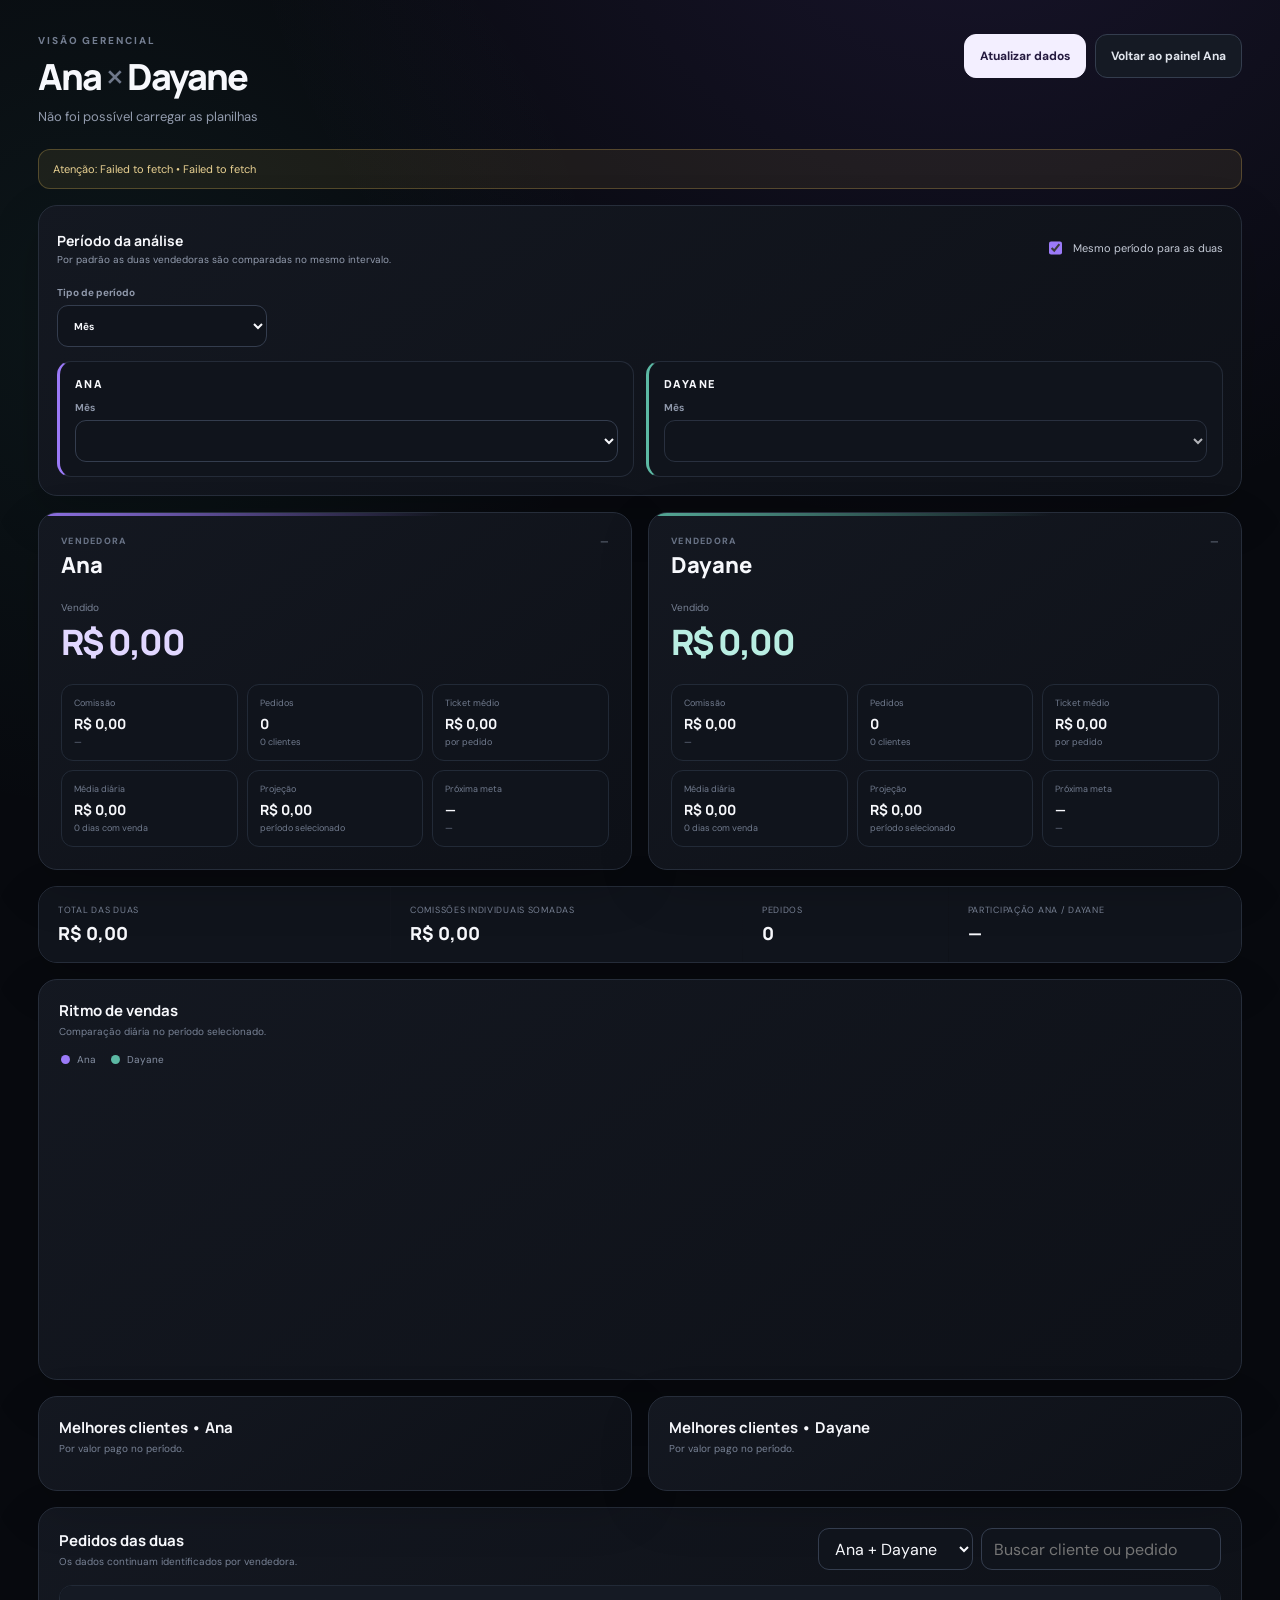
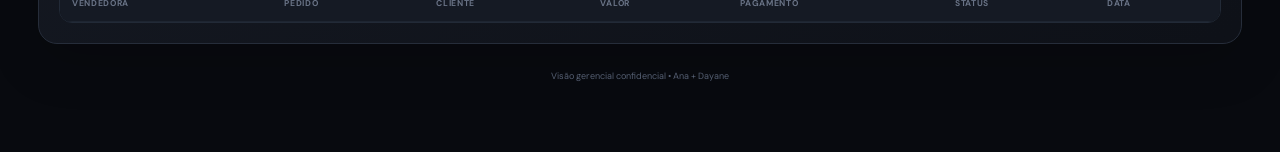
==== duploacesso2026/index.html @ 1d45e8e2 "feat: adiciona modo gerencial Ana e Dayane" ====
<!doctype html>
<html lang="pt-BR">
<head>
<meta charset="utf-8">
<meta name="viewport" content="width=device-width,initial-scale=1,viewport-fit=cover">
<meta name="color-scheme" content="dark">
<meta name="theme-color" content="#080a0f">
<meta name="robots" content="noindex,nofollow,noarchive,nosnippet">
<title>Visão Gerencial • Ana + Dayane</title>
<link rel="preconnect" href="https://fonts.googleapis.com">
<link rel="preconnect" href="https://fonts.gstatic.com" crossorigin>
<link href="https://fonts.googleapis.com/css2?family=DM+Sans:wght@400;500;600;700&family=Manrope:wght@500;600;700;800&display=swap" rel="stylesheet">
<link rel="stylesheet" href="./styles.css?v=20260928-1">
</head>
<body>
<main class="management-shell">
  <header class="topbar">
    <div>
      <div class="eyebrow">VISÃO GERENCIAL</div>
      <h1>Ana <span>×</span> Dayane</h1>
      <p id="syncText">Preparando comparação...</p>
    </div>
    <div class="top-actions">
      <button id="refreshBtn" type="button" class="btn primary">Atualizar dados</button>
      <a class="btn" href="/">Voltar ao painel Ana</a>
    </div>
  </header>

  <div id="banner" class="banner" role="status"></div>

  <section class="control-card">
    <div class="control-head">
      <div>
        <b>Período da análise</b>
        <small>Por padrão as duas vendedoras são comparadas no mesmo intervalo.</small>
      </div>
      <label class="sync-toggle"><input id="samePeriod" type="checkbox" checked><span>Mesmo período para as duas</span></label>
    </div>
    <div class="period-mode-row">
      <label>Tipo de período
        <select id="periodMode">
          <option value="month">Mês</option>
          <option value="custom">Personalizado</option>
        </select>
      </label>
    </div>
    <div class="period-grid">
      <div class="period-panel ana-accent">
        <div class="period-name">ANA</div>
        <label class="month-control">Mês<select id="anaMonth"></select></label>
        <div class="custom-controls">
          <label>De<input id="anaFrom" type="date"></label>
          <label>Até<input id="anaTo" type="date"></label>
        </div>
      </div>
      <div class="period-panel dayane-accent">
        <div class="period-name">DAYANE</div>
        <label class="month-control">Mês<select id="dayaneMonth"></select></label>
        <div class="custom-controls">
          <label>De<input id="dayaneFrom" type="date"></label>
          <label>Até<input id="dayaneTo" type="date"></label>
        </div>
      </div>
    </div>
  </section>

  <section class="seller-grid">
    <article class="seller-card ana-accent">
      <div class="seller-head"><div><small>VENDEDORA</small><h2>Ana</h2></div><span id="anaPeriodLabel">—</span></div>
      <div class="hero-number"><span>Vendido</span><strong id="anaSales">R$ 0,00</strong></div>
      <div class="metric-grid">
        <div><span>Comissão</span><b id="anaCommission">R$ 0,00</b><small id="anaRate">—</small></div>
        <div><span>Pedidos</span><b id="anaOrders">0</b><small id="anaClients">0 clientes</small></div>
        <div><span>Ticket médio</span><b id="anaTicket">R$ 0,00</b><small>por pedido</small></div>
        <div><span>Média diária</span><b id="anaDaily">R$ 0,00</b><small id="anaActiveDays">0 dias com venda</small></div>
        <div><span>Projeção</span><b id="anaProjection">R$ 0,00</b><small id="anaProjectionHint">período selecionado</small></div>
        <div><span>Próxima meta</span><b id="anaGap">—</b><small id="anaGoalLabel">—</small></div>
      </div>
    </article>

    <article class="seller-card dayane-accent">
      <div class="seller-head"><div><small>VENDEDORA</small><h2>Dayane</h2></div><span id="dayanePeriodLabel">—</span></div>
      <div class="hero-number"><span>Vendido</span><strong id="dayaneSales">R$ 0,00</strong></div>
      <div class="metric-grid">
        <div><span>Comissão</span><b id="dayaneCommission">R$ 0,00</b><small id="dayaneRate">—</small></div>
        <div><span>Pedidos</span><b id="dayaneOrders">0</b><small id="dayaneClients">0 clientes</small></div>
        <div><span>Ticket médio</span><b id="dayaneTicket">R$ 0,00</b><small>por pedido</small></div>
        <div><span>Média diária</span><b id="dayaneDaily">R$ 0,00</b><small id="dayaneActiveDays">0 dias com venda</small></div>
        <div><span>Projeção</span><b id="dayaneProjection">R$ 0,00</b><small id="dayaneProjectionHint">período selecionado</small></div>
        <div><span>Próxima meta</span><b id="dayaneGap">—</b><small id="dayaneGoalLabel">—</small></div>
      </div>
    </article>
  </section>

  <section class="combined-card">
    <div><span>Total das duas</span><strong id="combinedSales">R$ 0,00</strong></div>
    <div><span>Comissões individuais somadas</span><strong id="combinedCommission">R$ 0,00</strong></div>
    <div><span>Pedidos</span><strong id="combinedOrders">0</strong></div>
    <div><span>Participação Ana / Dayane</span><strong id="combinedShare">—</strong></div>
  </section>

  <section class="card chart-card">
    <div class="section-head"><div><h2>Ritmo de vendas</h2><p id="chartCaption">Comparação diária no período selecionado.</p></div></div>
    <div class="legend"><span class="ana-dot"></span>Ana <span class="dayane-dot"></span>Dayane</div>
    <div class="chart-wrap"><canvas id="salesChart" width="1200" height="340"></canvas></div>
  </section>

  <section class="rank-grid">
    <article class="card"><div class="section-head"><div><h2>Melhores clientes • Ana</h2><p>Por valor pago no período.</p></div></div><div id="anaTopClients" class="rank-list"></div></article>
    <article class="card"><div class="section-head"><div><h2>Melhores clientes • Dayane</h2><p>Por valor pago no período.</p></div></div><div id="dayaneTopClients" class="rank-list"></div></article>
  </section>

  <section class="card orders-card">
    <div class="section-head orders-head">
      <div><h2>Pedidos das duas</h2><p>Os dados continuam identificados por vendedora.</p></div>
      <div class="filters">
        <select id="sellerFilter"><option value="all">Ana + Dayane</option><option value="ana">Ana</option><option value="dayane">Dayane</option></select>
        <input id="orderSearch" placeholder="Buscar cliente ou pedido">
      </div>
    </div>
    <div class="table-wrap"><table><thead><tr><th>Vendedora</th><th>Pedido</th><th>Cliente</th><th>Valor</th><th>Pagamento</th><th>Status</th><th>Data</th></tr></thead><tbody id="ordersBody"></tbody></table></div>
  </section>

  <footer>Visão gerencial confidencial • Ana + Dayane</footer>
</main>
<script src="./app.js?v=20260928-1"></script>
</body>
</html>
---- duploacesso2026/styles.css ----
:root{--bg:#080a0f;--panel:#11151d;--panel2:#151a24;--line:#262d3a;--line2:#343d4e;--text:#f7f8fc;--muted:#929bad;--soft:#c4cad6;--ana:#9b7af8;--anaSoft:rgba(155,122,248,.12);--dayane:#5cb9a4;--dayaneSoft:rgba(92,185,164,.11);--green:#2ecf8c;--red:#ef7774;--yellow:#f2c55f}
*{box-sizing:border-box}html{background:var(--bg)}body{margin:0;color:var(--text);font-family:"DM Sans",system-ui,sans-serif;background:radial-gradient(circle at 76% -12%,rgba(139,92,246,.13),transparent 34%),radial-gradient(circle at 8% 18%,rgba(70,185,164,.07),transparent 27%),var(--bg);min-height:100vh}button,input,select{font:inherit}a{text-decoration:none;color:inherit}.management-shell{width:min(1500px,100%);margin:0 auto;padding:34px 38px 60px}.topbar{display:flex;justify-content:space-between;align-items:flex-start;gap:20px;margin-bottom:24px}.eyebrow{font-size:10px;letter-spacing:.19em;color:#737d90;font-weight:800}.topbar h1{font:800 36px "Manrope";letter-spacing:-.055em;margin:5px 0 0}.topbar h1 span{color:#6f788a;font-weight:500}.topbar p{margin:7px 0 0;color:var(--muted);font-size:13px}.top-actions{display:flex;gap:9px;flex-wrap:wrap}.btn{height:44px;border:1px solid var(--line2);background:#151a24;color:#e1e5ed;border-radius:12px;padding:0 15px;display:inline-flex;align-items:center;justify-content:center;font-weight:700;font-size:12px;cursor:pointer}.btn.primary{background:#f3efff;border-color:#f3efff;color:#241a3f}.banner{display:none;border:1px solid rgba(242,197,95,.26);background:rgba(242,197,95,.08);color:#e9d192;padding:12px 14px;border-radius:12px;font-size:11px;margin-bottom:16px}.banner.show{display:block}.control-card,.card,.seller-card,.combined-card{background:linear-gradient(145deg,rgba(20,24,33,.98),rgba(14,17,24,.98));border:1px solid var(--line);border-radius:19px;box-shadow:0 18px 50px rgba(0,0,0,.17)}.control-card{padding:18px;margin-bottom:16px}.control-head{display:flex;align-items:center;justify-content:space-between;gap:16px}.control-head b{display:block;font:700 14px "Manrope"}.control-head small{display:block;color:var(--muted);font-size:10px;margin-top:3px}.sync-toggle{display:flex;align-items:center;gap:8px;color:var(--soft);font-size:11px}.sync-toggle input{accent-color:var(--ana)}.period-mode-row{margin-top:14px}.period-mode-row label,.period-panel label{display:flex;flex-direction:column;gap:6px;color:#8f98aa;font-size:10px;font-weight:700}select,input{height:42px;border:1px solid var(--line2);background:#10141c;color:var(--text);border-radius:11px;padding:0 12px;outline:none}select:focus,input:focus{border-color:#7560c5;box-shadow:0 0 0 3px rgba(139,92,246,.09)}.period-mode-row select{width:210px}.period-grid{display:grid;grid-template-columns:1fr 1fr;gap:12px;margin-top:14px}.period-panel{padding:14px 15px;border:1px solid #242b38;background:#10141c;border-radius:14px}.period-panel.ana-accent{border-left:3px solid var(--ana)}.period-panel.dayane-accent{border-left:3px solid var(--dayane)}.period-name{font:800 11px "Manrope";letter-spacing:.13em;margin-bottom:10px}.custom-controls{display:none;grid-template-columns:1fr 1fr;gap:8px}.custom-mode .month-control{display:none}.custom-mode .custom-controls{display:grid}.seller-grid{display:grid;grid-template-columns:1fr 1fr;gap:16px}.seller-card{padding:22px;overflow:hidden;position:relative}.seller-card:after{content:"";position:absolute;inset:0 auto auto 0;width:100%;height:3px;opacity:.9}.seller-card.ana-accent:after{background:linear-gradient(90deg,var(--ana),transparent 68%)}.seller-card.dayane-accent:after{background:linear-gradient(90deg,var(--dayane),transparent 68%)}.seller-head{display:flex;align-items:flex-start;justify-content:space-between;gap:14px}.seller-head small{display:block;color:#697386;font-size:9px;font-weight:800;letter-spacing:.14em}.seller-head h2{margin:3px 0 0;font:800 22px "Manrope"}.seller-head>span{color:#7d879a;font-size:10px;text-align:right}.hero-number{margin:21px 0 18px}.hero-number span{display:block;color:#788295;font-size:10px}.hero-number strong{display:block;font:800 35px "Manrope";letter-spacing:-.05em;margin-top:4px}.ana-accent .hero-number strong{color:#e1d7ff}.dayane-accent .hero-number strong{color:#b9eee2}.metric-grid{display:grid;grid-template-columns:repeat(3,1fr);gap:9px}.metric-grid>div{padding:12px;border:1px solid #222a37;background:#10141c;border-radius:12px;min-width:0}.metric-grid span,.metric-grid small{display:block;color:#717b8e;font-size:9px}.metric-grid b{display:block;font:750 14px "Manrope";margin:5px 0 3px;white-space:nowrap;overflow:hidden;text-overflow:ellipsis}.combined-card{display:grid;grid-template-columns:1.2fr 1.2fr .7fr 1fr;gap:1px;margin-top:16px;overflow:hidden}.combined-card>div{padding:17px 19px;background:#10141c}.combined-card span{display:block;color:#798396;font-size:9px;text-transform:uppercase;letter-spacing:.08em}.combined-card strong{display:block;font:800 18px "Manrope";margin-top:5px}.card{padding:20px;margin-top:16px}.section-head{display:flex;align-items:flex-start;justify-content:space-between;gap:16px;margin-bottom:15px}.section-head h2{margin:0;font:700 15px "Manrope"}.section-head p{margin:4px 0 0;color:#788295;font-size:10px}.legend{display:flex;align-items:center;gap:7px;color:#858fa2;font-size:10px;margin-bottom:8px}.legend span{width:9px;height:9px;border-radius:99px}.ana-dot{background:var(--ana);margin-left:2px}.dayane-dot{background:var(--dayane);margin-left:8px}.chart-wrap{width:100%;overflow:hidden}.chart-wrap canvas{display:block;width:100%;height:285px}.rank-grid{display:grid;grid-template-columns:1fr 1fr;gap:16px}.rank-list{display:flex;flex-direction:column;gap:7px}.rank-row{display:grid;grid-template-columns:28px minmax(0,1fr) auto;gap:9px;align-items:center;padding:10px 11px;border:1px solid #222a37;background:#10141c;border-radius:11px}.rank-num{width:27px;height:27px;border-radius:8px;background:#1b2130;color:#8d97aa;display:grid;place-items:center;font:800 9px "Manrope"}.rank-name{font-size:11px;font-weight:700;overflow:hidden;text-overflow:ellipsis;white-space:nowrap}.rank-value{font:700 11px "Manrope"}.empty{padding:30px 10px;text-align:center;color:#687285;font-size:10px}.orders-head{align-items:center}.filters{display:flex;gap:8px;flex-wrap:wrap}.filters select{min-width:155px}.filters input{min-width:240px}.table-wrap{overflow:auto;border:1px solid #222a37;border-radius:13px}table{border-collapse:collapse;width:100%;min-width:880px;background:#0f131a}th,td{text-align:left;padding:12px 12px;border-bottom:1px solid #1e2531;font-size:10.5px}th{position:sticky;top:0;background:#151a24;color:#697386;font-size:8.5px;text-transform:uppercase;letter-spacing:.08em}.seller-badge{display:inline-flex;padding:4px 7px;border-radius:99px;border:1px solid;font-size:9px;font-weight:800}.seller-badge.ana{color:#c5b4ff;border-color:rgba(155,122,248,.28);background:rgba(155,122,248,.08)}.seller-badge.dayane{color:#9fe0d1;border-color:rgba(92,185,164,.28);background:rgba(92,185,164,.08)}.paid{color:#7de0b2}.status{color:#b8c0ce}footer{text-align:center;color:#555f72;font-size:9px;margin-top:26px;padding-bottom:10px}@media(max-width:1050px){.management-shell{padding:28px 24px 50px}.metric-grid{grid-template-columns:repeat(2,1fr)}.combined-card{grid-template-columns:1fr 1fr}}@media(max-width:760px){.management-shell{padding:20px 14px 42px}.topbar{flex-direction:column}.topbar h1{font-size:30px}.top-actions{width:100%}.top-actions .btn{flex:1}.control-head{align-items:flex-start;flex-direction:column}.period-grid,.seller-grid,.rank-grid{grid-template-columns:1fr}.metric-grid{grid-template-columns:1fr 1fr}.combined-card{grid-template-columns:1fr 1fr}.combined-card>div{padding:14px}.orders-head{align-items:flex-start;flex-direction:column}.filters{width:100%}.filters select,.filters input{width:100%;min-width:0}.chart-wrap canvas{height:230px}}@media(max-width:420px){.metric-grid{grid-template-columns:1fr}.combined-card{grid-template-columns:1fr}.custom-controls{grid-template-columns:1fr}.period-mode-row select{width:100%}}
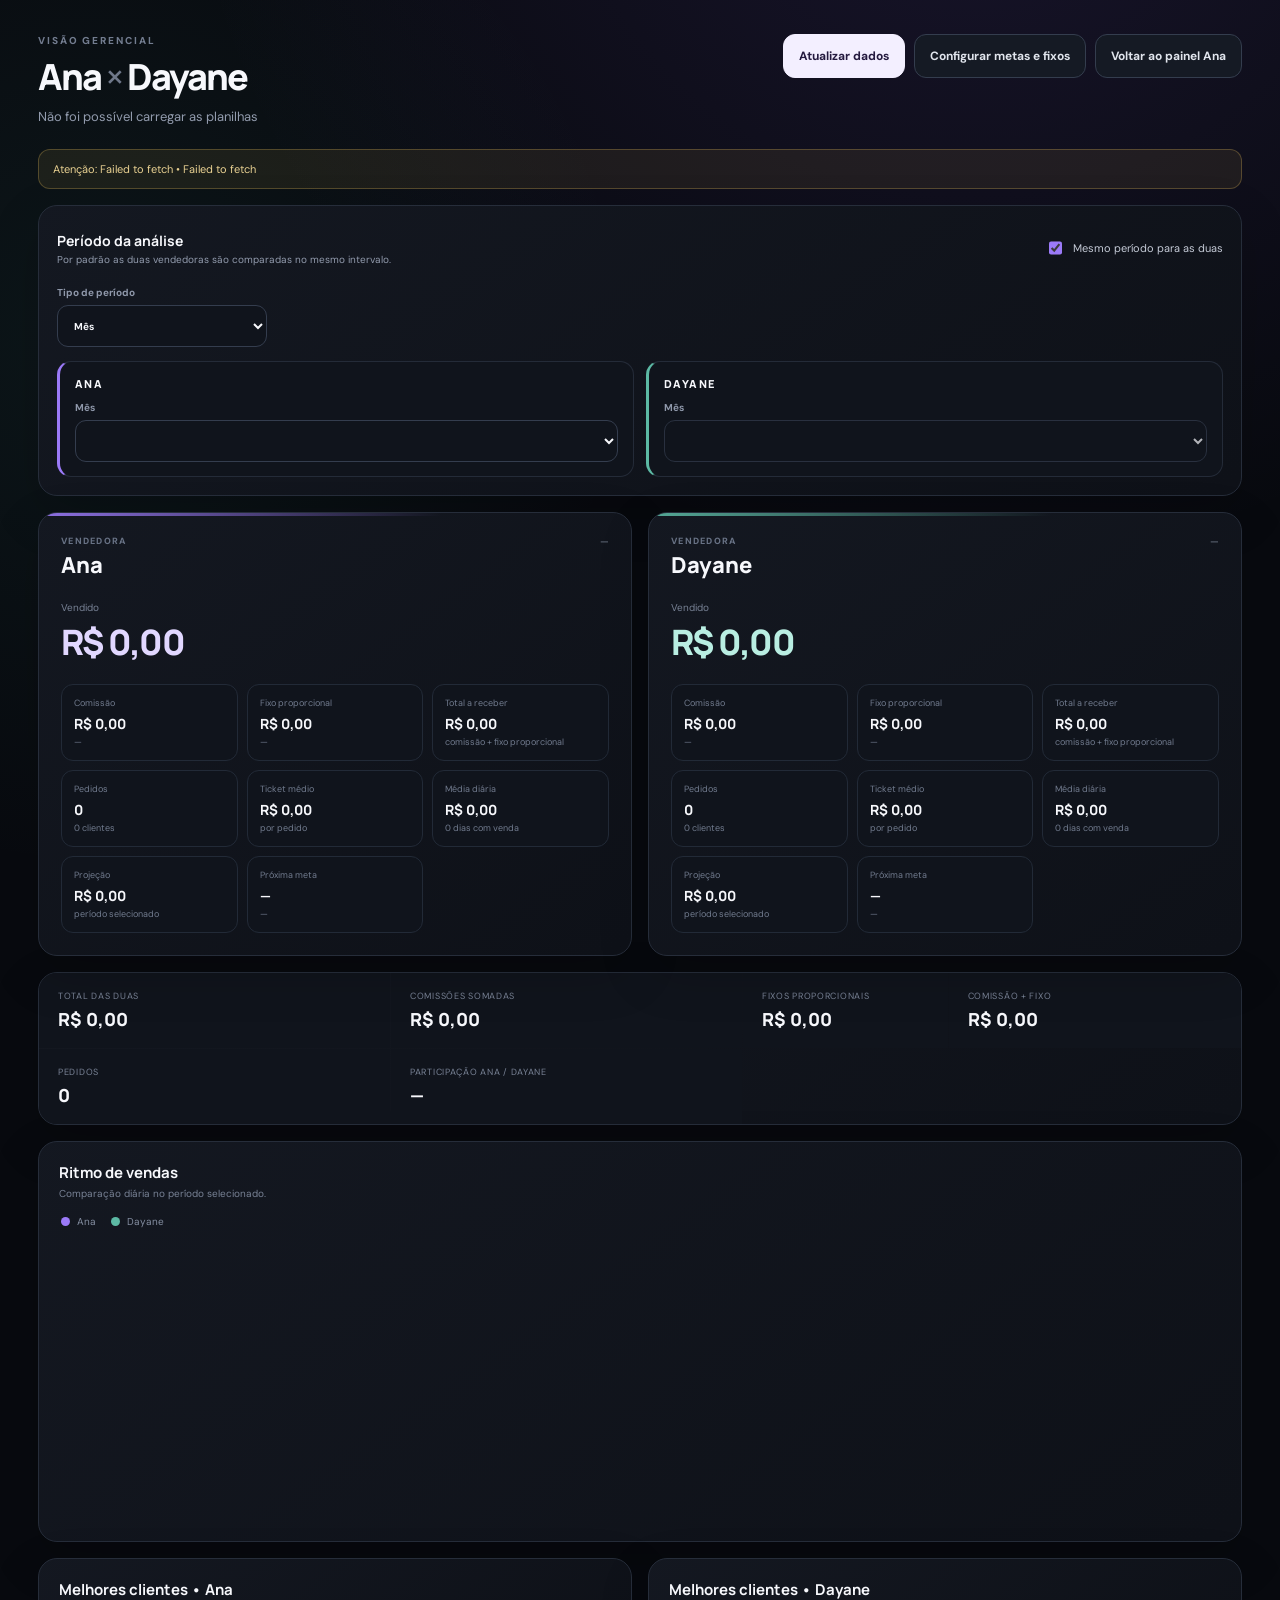
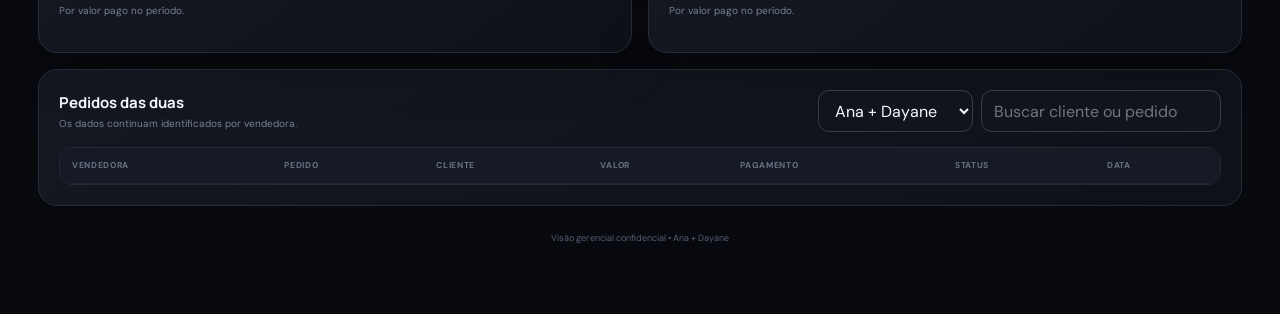
==== commit 045be9df: "feat: exibe fixo e total no gerencial" ====
--- a/duploacesso2026/index.html
+++ b/duploacesso2026/index.html
@@ -10,7 +10,7 @@
 <link rel="preconnect" href="https://fonts.googleapis.com">
 <link rel="preconnect" href="https://fonts.gstatic.com" crossorigin>
 <link href="https://fonts.googleapis.com/css2?family=DM+Sans:wght@400;500;600;700&family=Manrope:wght@500;600;700;800&display=swap" rel="stylesheet">
-<link rel="stylesheet" href="./styles.css?v=20260928-1">
+<link rel="stylesheet" href="./styles.css?v=20260930-1">
 </head>
 <body>
 <main class="management-shell">
@@ -22,6 +22,7 @@
     </div>
     <div class="top-actions">
       <button id="refreshBtn" type="button" class="btn primary">Atualizar dados</button>
+      <a class="btn" href="/duploacesso2026configuracoes">Configurar metas e fixos</a>
       <a class="btn" href="/">Voltar ao painel Ana</a>
     </div>
   </header>
@@ -70,6 +71,8 @@
       <div class="hero-number"><span>Vendido</span><strong id="anaSales">R$ 0,00</strong></div>
       <div class="metric-grid">
         <div><span>Comissão</span><b id="anaCommission">R$ 0,00</b><small id="anaRate">—</small></div>
+        <div><span>Fixo proporcional</span><b id="anaFixed">R$ 0,00</b><small id="anaFixedHint">—</small></div>
+        <div><span>Total a receber</span><b id="anaEarnings">R$ 0,00</b><small id="anaEarningsHint">comissão + fixo proporcional</small></div>
         <div><span>Pedidos</span><b id="anaOrders">0</b><small id="anaClients">0 clientes</small></div>
         <div><span>Ticket médio</span><b id="anaTicket">R$ 0,00</b><small>por pedido</small></div>
         <div><span>Média diária</span><b id="anaDaily">R$ 0,00</b><small id="anaActiveDays">0 dias com venda</small></div>
@@ -83,6 +86,8 @@
       <div class="hero-number"><span>Vendido</span><strong id="dayaneSales">R$ 0,00</strong></div>
       <div class="metric-grid">
         <div><span>Comissão</span><b id="dayaneCommission">R$ 0,00</b><small id="dayaneRate">—</small></div>
+        <div><span>Fixo proporcional</span><b id="dayaneFixed">R$ 0,00</b><small id="dayaneFixedHint">—</small></div>
+        <div><span>Total a receber</span><b id="dayaneEarnings">R$ 0,00</b><small id="dayaneEarningsHint">comissão + fixo proporcional</small></div>
         <div><span>Pedidos</span><b id="dayaneOrders">0</b><small id="dayaneClients">0 clientes</small></div>
         <div><span>Ticket médio</span><b id="dayaneTicket">R$ 0,00</b><small>por pedido</small></div>
         <div><span>Média diária</span><b id="dayaneDaily">R$ 0,00</b><small id="dayaneActiveDays">0 dias com venda</small></div>
@@ -94,7 +99,9 @@
 
   <section class="combined-card">
     <div><span>Total das duas</span><strong id="combinedSales">R$ 0,00</strong></div>
-    <div><span>Comissões individuais somadas</span><strong id="combinedCommission">R$ 0,00</strong></div>
+    <div><span>Comissões somadas</span><strong id="combinedCommission">R$ 0,00</strong></div>
+    <div><span>Fixos proporcionais</span><strong id="combinedFixed">R$ 0,00</strong></div>
+    <div><span>Comissão + fixo</span><strong id="combinedEarnings">R$ 0,00</strong></div>
     <div><span>Pedidos</span><strong id="combinedOrders">0</strong></div>
     <div><span>Participação Ana / Dayane</span><strong id="combinedShare">—</strong></div>
   </section>
@@ -123,6 +130,6 @@
 
   <footer>Visão gerencial confidencial • Ana + Dayane</footer>
 </main>
-<script src="./app.js?v=20260928-1"></script>
+<script src="./app.js?v=20260930-1"></script>
 </body>
 </html>
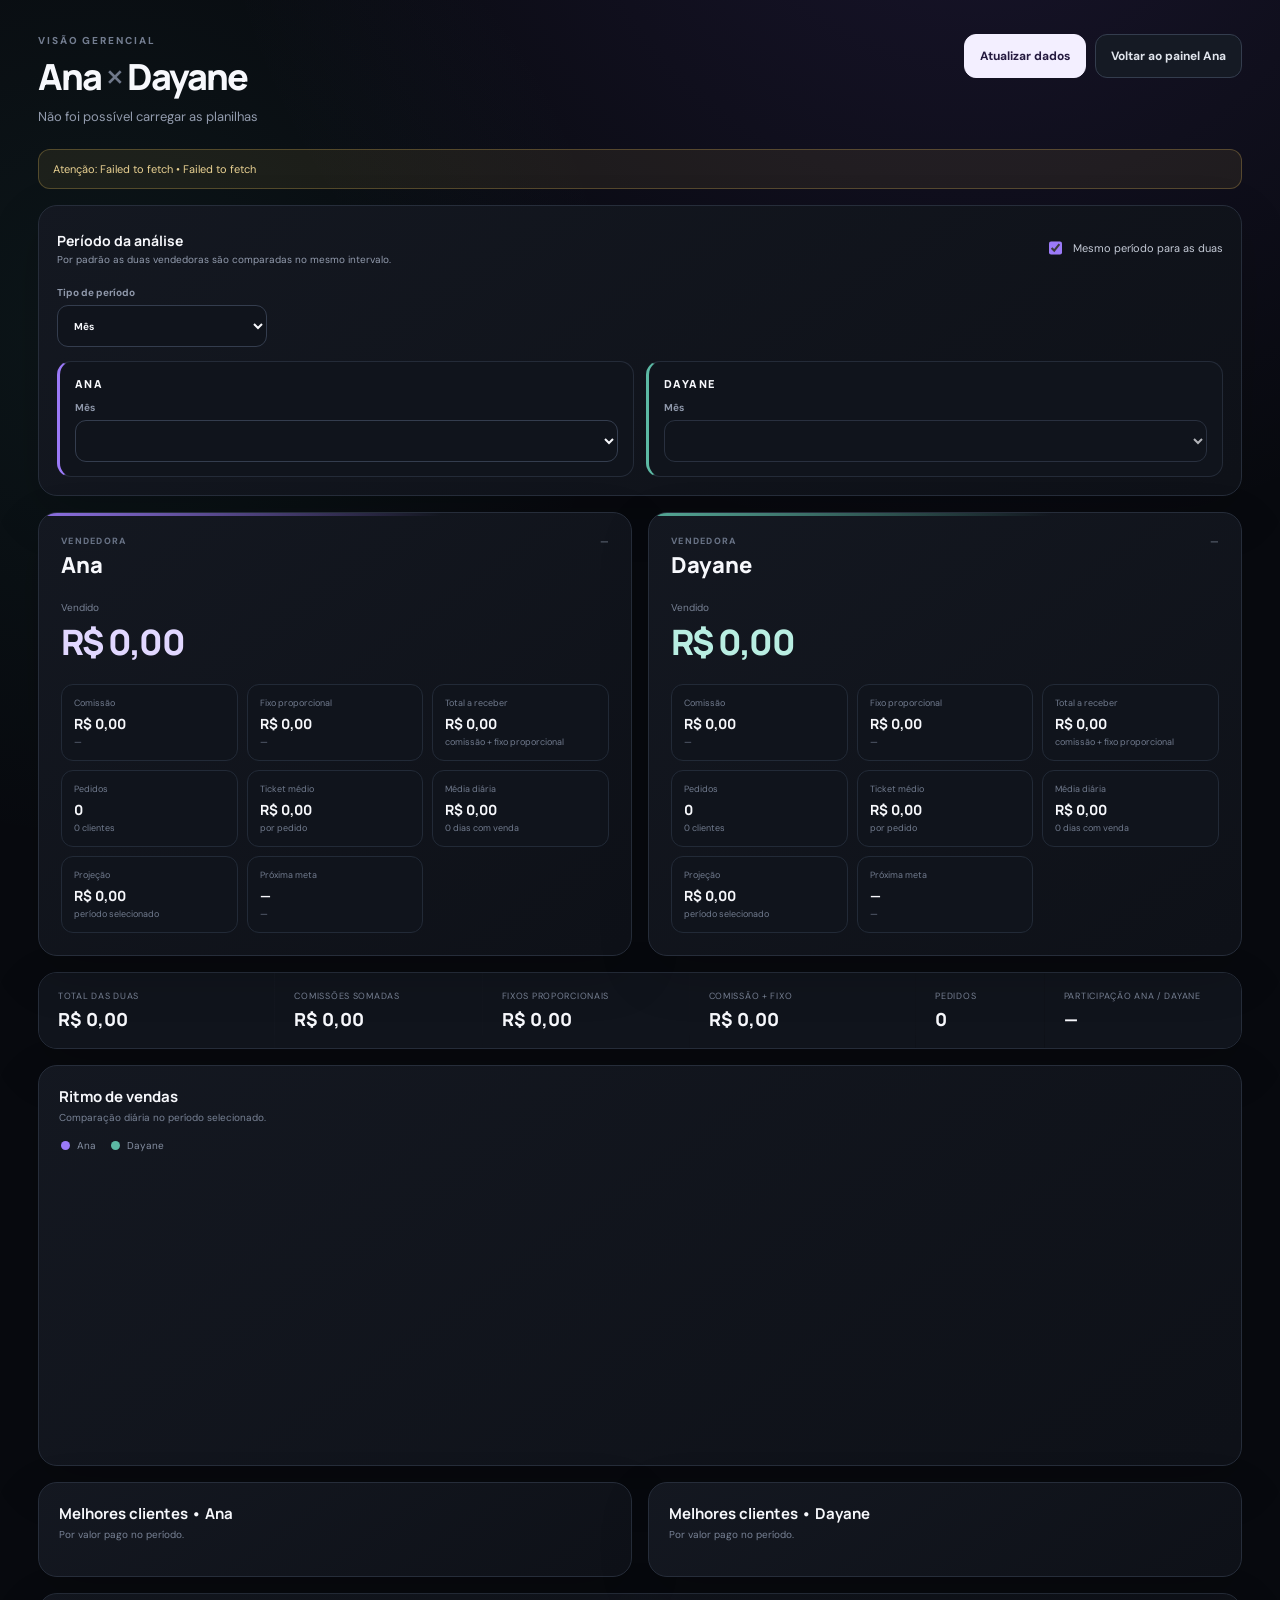
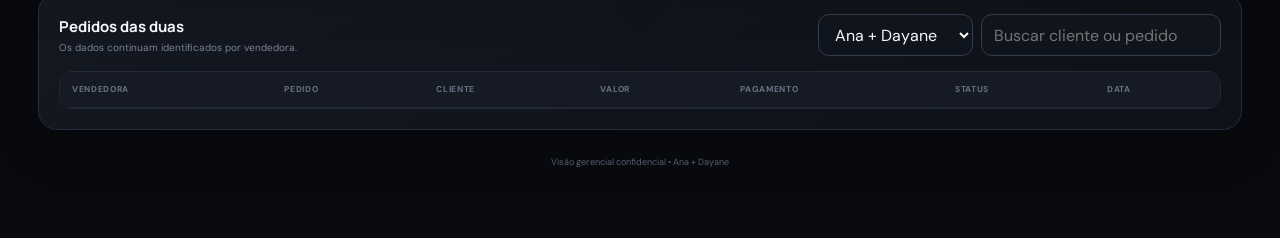
==== commit 0899f4b9: "chore: mantém configuração administrativa sem atalho" ====
--- a/duploacesso2026/index.html
+++ b/duploacesso2026/index.html
@@ -22,7 +22,6 @@
     </div>
     <div class="top-actions">
       <button id="refreshBtn" type="button" class="btn primary">Atualizar dados</button>
-      <a class="btn" href="/duploacesso2026configuracoes">Configurar metas e fixos</a>
       <a class="btn" href="/">Voltar ao painel Ana</a>
     </div>
   </header>
--- a/duploacesso2026/styles.css
+++ b/duploacesso2026/styles.css
@@ -1,2 +1,2 @@
 :root{--bg:#080a0f;--panel:#11151d;--panel2:#151a24;--line:#262d3a;--line2:#343d4e;--text:#f7f8fc;--muted:#929bad;--soft:#c4cad6;--ana:#9b7af8;--anaSoft:rgba(155,122,248,.12);--dayane:#5cb9a4;--dayaneSoft:rgba(92,185,164,.11);--green:#2ecf8c;--red:#ef7774;--yellow:#f2c55f}
-*{box-sizing:border-box}html{background:var(--bg)}body{margin:0;color:var(--text);font-family:"DM Sans",system-ui,sans-serif;background:radial-gradient(circle at 76% -12%,rgba(139,92,246,.13),transparent 34%),radial-gradient(circle at 8% 18%,rgba(70,185,164,.07),transparent 27%),var(--bg);min-height:100vh}button,input,select{font:inherit}a{text-decoration:none;color:inherit}.management-shell{width:min(1500px,100%);margin:0 auto;padding:34px 38px 60px}.topbar{display:flex;justify-content:space-between;align-items:flex-start;gap:20px;margin-bottom:24px}.eyebrow{font-size:10px;letter-spacing:.19em;color:#737d90;font-weight:800}.topbar h1{font:800 36px "Manrope";letter-spacing:-.055em;margin:5px 0 0}.topbar h1 span{color:#6f788a;font-weight:500}.topbar p{margin:7px 0 0;color:var(--muted);font-size:13px}.top-actions{display:flex;gap:9px;flex-wrap:wrap}.btn{height:44px;border:1px solid var(--line2);background:#151a24;color:#e1e5ed;border-radius:12px;padding:0 15px;display:inline-flex;align-items:center;justify-content:center;font-weight:700;font-size:12px;cursor:pointer}.btn.primary{background:#f3efff;border-color:#f3efff;color:#241a3f}.banner{display:none;border:1px solid rgba(242,197,95,.26);background:rgba(242,197,95,.08);color:#e9d192;padding:12px 14px;border-radius:12px;font-size:11px;margin-bottom:16px}.banner.show{display:block}.control-card,.card,.seller-card,.combined-card{background:linear-gradient(145deg,rgba(20,24,33,.98),rgba(14,17,24,.98));border:1px solid var(--line);border-radius:19px;box-shadow:0 18px 50px rgba(0,0,0,.17)}.control-card{padding:18px;margin-bottom:16px}.control-head{display:flex;align-items:center;justify-content:space-between;gap:16px}.control-head b{display:block;font:700 14px "Manrope"}.control-head small{display:block;color:var(--muted);font-size:10px;margin-top:3px}.sync-toggle{display:flex;align-items:center;gap:8px;color:var(--soft);font-size:11px}.sync-toggle input{accent-color:var(--ana)}.period-mode-row{margin-top:14px}.period-mode-row label,.period-panel label{display:flex;flex-direction:column;gap:6px;color:#8f98aa;font-size:10px;font-weight:700}select,input{height:42px;border:1px solid var(--line2);background:#10141c;color:var(--text);border-radius:11px;padding:0 12px;outline:none}select:focus,input:focus{border-color:#7560c5;box-shadow:0 0 0 3px rgba(139,92,246,.09)}.period-mode-row select{width:210px}.period-grid{display:grid;grid-template-columns:1fr 1fr;gap:12px;margin-top:14px}.period-panel{padding:14px 15px;border:1px solid #242b38;background:#10141c;border-radius:14px}.period-panel.ana-accent{border-left:3px solid var(--ana)}.period-panel.dayane-accent{border-left:3px solid var(--dayane)}.period-name{font:800 11px "Manrope";letter-spacing:.13em;margin-bottom:10px}.custom-controls{display:none;grid-template-columns:1fr 1fr;gap:8px}.custom-mode .month-control{display:none}.custom-mode .custom-controls{display:grid}.seller-grid{display:grid;grid-template-columns:1fr 1fr;gap:16px}.seller-card{padding:22px;overflow:hidden;position:relative}.seller-card:after{content:"";position:absolute;inset:0 auto auto 0;width:100%;height:3px;opacity:.9}.seller-card.ana-accent:after{background:linear-gradient(90deg,var(--ana),transparent 68%)}.seller-card.dayane-accent:after{background:linear-gradient(90deg,var(--dayane),transparent 68%)}.seller-head{display:flex;align-items:flex-start;justify-content:space-between;gap:14px}.seller-head small{display:block;color:#697386;font-size:9px;font-weight:800;letter-spacing:.14em}.seller-head h2{margin:3px 0 0;font:800 22px "Manrope"}.seller-head>span{color:#7d879a;font-size:10px;text-align:right}.hero-number{margin:21px 0 18px}.hero-number span{display:block;color:#788295;font-size:10px}.hero-number strong{display:block;font:800 35px "Manrope";letter-spacing:-.05em;margin-top:4px}.ana-accent .hero-number strong{color:#e1d7ff}.dayane-accent .hero-number strong{color:#b9eee2}.metric-grid{display:grid;grid-template-columns:repeat(3,1fr);gap:9px}.metric-grid>div{padding:12px;border:1px solid #222a37;background:#10141c;border-radius:12px;min-width:0}.metric-grid span,.metric-grid small{display:block;color:#717b8e;font-size:9px}.metric-grid b{display:block;font:750 14px "Manrope";margin:5px 0 3px;white-space:nowrap;overflow:hidden;text-overflow:ellipsis}.combined-card{display:grid;grid-template-columns:1.2fr 1.2fr .7fr 1fr;gap:1px;margin-top:16px;overflow:hidden}.combined-card>div{padding:17px 19px;background:#10141c}.combined-card span{display:block;color:#798396;font-size:9px;text-transform:uppercase;letter-spacing:.08em}.combined-card strong{display:block;font:800 18px "Manrope";margin-top:5px}.card{padding:20px;margin-top:16px}.section-head{display:flex;align-items:flex-start;justify-content:space-between;gap:16px;margin-bottom:15px}.section-head h2{margin:0;font:700 15px "Manrope"}.section-head p{margin:4px 0 0;color:#788295;font-size:10px}.legend{display:flex;align-items:center;gap:7px;color:#858fa2;font-size:10px;margin-bottom:8px}.legend span{width:9px;height:9px;border-radius:99px}.ana-dot{background:var(--ana);margin-left:2px}.dayane-dot{background:var(--dayane);margin-left:8px}.chart-wrap{width:100%;overflow:hidden}.chart-wrap canvas{display:block;width:100%;height:285px}.rank-grid{display:grid;grid-template-columns:1fr 1fr;gap:16px}.rank-list{display:flex;flex-direction:column;gap:7px}.rank-row{display:grid;grid-template-columns:28px minmax(0,1fr) auto;gap:9px;align-items:center;padding:10px 11px;border:1px solid #222a37;background:#10141c;border-radius:11px}.rank-num{width:27px;height:27px;border-radius:8px;background:#1b2130;color:#8d97aa;display:grid;place-items:center;font:800 9px "Manrope"}.rank-name{font-size:11px;font-weight:700;overflow:hidden;text-overflow:ellipsis;white-space:nowrap}.rank-value{font:700 11px "Manrope"}.empty{padding:30px 10px;text-align:center;color:#687285;font-size:10px}.orders-head{align-items:center}.filters{display:flex;gap:8px;flex-wrap:wrap}.filters select{min-width:155px}.filters input{min-width:240px}.table-wrap{overflow:auto;border:1px solid #222a37;border-radius:13px}table{border-collapse:collapse;width:100%;min-width:880px;background:#0f131a}th,td{text-align:left;padding:12px 12px;border-bottom:1px solid #1e2531;font-size:10.5px}th{position:sticky;top:0;background:#151a24;color:#697386;font-size:8.5px;text-transform:uppercase;letter-spacing:.08em}.seller-badge{display:inline-flex;padding:4px 7px;border-radius:99px;border:1px solid;font-size:9px;font-weight:800}.seller-badge.ana{color:#c5b4ff;border-color:rgba(155,122,248,.28);background:rgba(155,122,248,.08)}.seller-badge.dayane{color:#9fe0d1;border-color:rgba(92,185,164,.28);background:rgba(92,185,164,.08)}.paid{color:#7de0b2}.status{color:#b8c0ce}footer{text-align:center;color:#555f72;font-size:9px;margin-top:26px;padding-bottom:10px}@media(max-width:1050px){.management-shell{padding:28px 24px 50px}.metric-grid{grid-template-columns:repeat(2,1fr)}.combined-card{grid-template-columns:1fr 1fr}}@media(max-width:760px){.management-shell{padding:20px 14px 42px}.topbar{flex-direction:column}.topbar h1{font-size:30px}.top-actions{width:100%}.top-actions .btn{flex:1}.control-head{align-items:flex-start;flex-direction:column}.period-grid,.seller-grid,.rank-grid{grid-template-columns:1fr}.metric-grid{grid-template-columns:1fr 1fr}.combined-card{grid-template-columns:1fr 1fr}.combined-card>div{padding:14px}.orders-head{align-items:flex-start;flex-direction:column}.filters{width:100%}.filters select,.filters input{width:100%;min-width:0}.chart-wrap canvas{height:230px}}@media(max-width:420px){.metric-grid{grid-template-columns:1fr}.combined-card{grid-template-columns:1fr}.custom-controls{grid-template-columns:1fr}.period-mode-row select{width:100%}}
+*{box-sizing:border-box}html{background:var(--bg)}body{margin:0;color:var(--text);font-family:"DM Sans",system-ui,sans-serif;background:radial-gradient(circle at 76% -12%,rgba(139,92,246,.13),transparent 34%),radial-gradient(circle at 8% 18%,rgba(70,185,164,.07),transparent 27%),var(--bg);min-height:100vh}button,input,select{font:inherit}a{text-decoration:none;color:inherit}.management-shell{width:min(1500px,100%);margin:0 auto;padding:34px 38px 60px}.topbar{display:flex;justify-content:space-between;align-items:flex-start;gap:20px;margin-bottom:24px}.eyebrow{font-size:10px;letter-spacing:.19em;color:#737d90;font-weight:800}.topbar h1{font:800 36px "Manrope";letter-spacing:-.055em;margin:5px 0 0}.topbar h1 span{color:#6f788a;font-weight:500}.topbar p{margin:7px 0 0;color:var(--muted);font-size:13px}.top-actions{display:flex;gap:9px;flex-wrap:wrap}.btn{height:44px;border:1px solid var(--line2);background:#151a24;color:#e1e5ed;border-radius:12px;padding:0 15px;display:inline-flex;align-items:center;justify-content:center;font-weight:700;font-size:12px;cursor:pointer}.btn.primary{background:#f3efff;border-color:#f3efff;color:#241a3f}.banner{display:none;border:1px solid rgba(242,197,95,.26);background:rgba(242,197,95,.08);color:#e9d192;padding:12px 14px;border-radius:12px;font-size:11px;margin-bottom:16px}.banner.show{display:block}.control-card,.card,.seller-card,.combined-card{background:linear-gradient(145deg,rgba(20,24,33,.98),rgba(14,17,24,.98));border:1px solid var(--line);border-radius:19px;box-shadow:0 18px 50px rgba(0,0,0,.17)}.control-card{padding:18px;margin-bottom:16px}.control-head{display:flex;align-items:center;justify-content:space-between;gap:16px}.control-head b{display:block;font:700 14px "Manrope"}.control-head small{display:block;color:var(--muted);font-size:10px;margin-top:3px}.sync-toggle{display:flex;align-items:center;gap:8px;color:var(--soft);font-size:11px}.sync-toggle input{accent-color:var(--ana)}.period-mode-row{margin-top:14px}.period-mode-row label,.period-panel label{display:flex;flex-direction:column;gap:6px;color:#8f98aa;font-size:10px;font-weight:700}select,input{height:42px;border:1px solid var(--line2);background:#10141c;color:var(--text);border-radius:11px;padding:0 12px;outline:none}select:focus,input:focus{border-color:#7560c5;box-shadow:0 0 0 3px rgba(139,92,246,.09)}.period-mode-row select{width:210px}.period-grid{display:grid;grid-template-columns:1fr 1fr;gap:12px;margin-top:14px}.period-panel{padding:14px 15px;border:1px solid #242b38;background:#10141c;border-radius:14px}.period-panel.ana-accent{border-left:3px solid var(--ana)}.period-panel.dayane-accent{border-left:3px solid var(--dayane)}.period-name{font:800 11px "Manrope";letter-spacing:.13em;margin-bottom:10px}.custom-controls{display:none;grid-template-columns:1fr 1fr;gap:8px}.custom-mode .month-control{display:none}.custom-mode .custom-controls{display:grid}.seller-grid{display:grid;grid-template-columns:1fr 1fr;gap:16px}.seller-card{padding:22px;overflow:hidden;position:relative}.seller-card:after{content:"";position:absolute;inset:0 auto auto 0;width:100%;height:3px;opacity:.9}.seller-card.ana-accent:after{background:linear-gradient(90deg,var(--ana),transparent 68%)}.seller-card.dayane-accent:after{background:linear-gradient(90deg,var(--dayane),transparent 68%)}.seller-head{display:flex;align-items:flex-start;justify-content:space-between;gap:14px}.seller-head small{display:block;color:#697386;font-size:9px;font-weight:800;letter-spacing:.14em}.seller-head h2{margin:3px 0 0;font:800 22px "Manrope"}.seller-head>span{color:#7d879a;font-size:10px;text-align:right}.hero-number{margin:21px 0 18px}.hero-number span{display:block;color:#788295;font-size:10px}.hero-number strong{display:block;font:800 35px "Manrope";letter-spacing:-.05em;margin-top:4px}.ana-accent .hero-number strong{color:#e1d7ff}.dayane-accent .hero-number strong{color:#b9eee2}.metric-grid{display:grid;grid-template-columns:repeat(3,1fr);gap:9px}.metric-grid>div{padding:12px;border:1px solid #222a37;background:#10141c;border-radius:12px;min-width:0}.metric-grid span,.metric-grid small{display:block;color:#717b8e;font-size:9px}.metric-grid b{display:block;font:750 14px "Manrope";margin:5px 0 3px;white-space:nowrap;overflow:hidden;text-overflow:ellipsis}.combined-card{display:grid;grid-template-columns:1.2fr 1.05fr 1.05fr 1.15fr .65fr 1fr;gap:1px;margin-top:16px;overflow:hidden}.combined-card>div{padding:17px 19px;background:#10141c}.combined-card span{display:block;color:#798396;font-size:9px;text-transform:uppercase;letter-spacing:.08em}.combined-card strong{display:block;font:800 18px "Manrope";margin-top:5px}.card{padding:20px;margin-top:16px}.section-head{display:flex;align-items:flex-start;justify-content:space-between;gap:16px;margin-bottom:15px}.section-head h2{margin:0;font:700 15px "Manrope"}.section-head p{margin:4px 0 0;color:#788295;font-size:10px}.legend{display:flex;align-items:center;gap:7px;color:#858fa2;font-size:10px;margin-bottom:8px}.legend span{width:9px;height:9px;border-radius:99px}.ana-dot{background:var(--ana);margin-left:2px}.dayane-dot{background:var(--dayane);margin-left:8px}.chart-wrap{width:100%;overflow:hidden}.chart-wrap canvas{display:block;width:100%;height:285px}.rank-grid{display:grid;grid-template-columns:1fr 1fr;gap:16px}.rank-list{display:flex;flex-direction:column;gap:7px}.rank-row{display:grid;grid-template-columns:28px minmax(0,1fr) auto;gap:9px;align-items:center;padding:10px 11px;border:1px solid #222a37;background:#10141c;border-radius:11px}.rank-num{width:27px;height:27px;border-radius:8px;background:#1b2130;color:#8d97aa;display:grid;place-items:center;font:800 9px "Manrope"}.rank-name{font-size:11px;font-weight:700;overflow:hidden;text-overflow:ellipsis;white-space:nowrap}.rank-value{font:700 11px "Manrope"}.empty{padding:30px 10px;text-align:center;color:#687285;font-size:10px}.orders-head{align-items:center}.filters{display:flex;gap:8px;flex-wrap:wrap}.filters select{min-width:155px}.filters input{min-width:240px}.table-wrap{overflow:auto;border:1px solid #222a37;border-radius:13px}table{border-collapse:collapse;width:100%;min-width:880px;background:#0f131a}th,td{text-align:left;padding:12px 12px;border-bottom:1px solid #1e2531;font-size:10.5px}th{position:sticky;top:0;background:#151a24;color:#697386;font-size:8.5px;text-transform:uppercase;letter-spacing:.08em}.seller-badge{display:inline-flex;padding:4px 7px;border-radius:99px;border:1px solid;font-size:9px;font-weight:800}.seller-badge.ana{color:#c5b4ff;border-color:rgba(155,122,248,.28);background:rgba(155,122,248,.08)}.seller-badge.dayane{color:#9fe0d1;border-color:rgba(92,185,164,.28);background:rgba(92,185,164,.08)}.paid{color:#7de0b2}.status{color:#b8c0ce}footer{text-align:center;color:#555f72;font-size:9px;margin-top:26px;padding-bottom:10px}@media(max-width:1050px){.management-shell{padding:28px 24px 50px}.metric-grid{grid-template-columns:repeat(2,1fr)}.combined-card{grid-template-columns:1fr 1fr}}@media(max-width:760px){.management-shell{padding:20px 14px 42px}.topbar{flex-direction:column}.topbar h1{font-size:30px}.top-actions{width:100%}.top-actions .btn{flex:1}.control-head{align-items:flex-start;flex-direction:column}.period-grid,.seller-grid,.rank-grid{grid-template-columns:1fr}.metric-grid{grid-template-columns:1fr 1fr}.combined-card{grid-template-columns:1fr 1fr}.combined-card>div{padding:14px}.orders-head{align-items:flex-start;flex-direction:column}.filters{width:100%}.filters select,.filters input{width:100%;min-width:0}.chart-wrap canvas{height:230px}}@media(max-width:420px){.metric-grid{grid-template-columns:1fr}.combined-card{grid-template-columns:1fr}.custom-controls{grid-template-columns:1fr}.period-mode-row select{width:100%}}
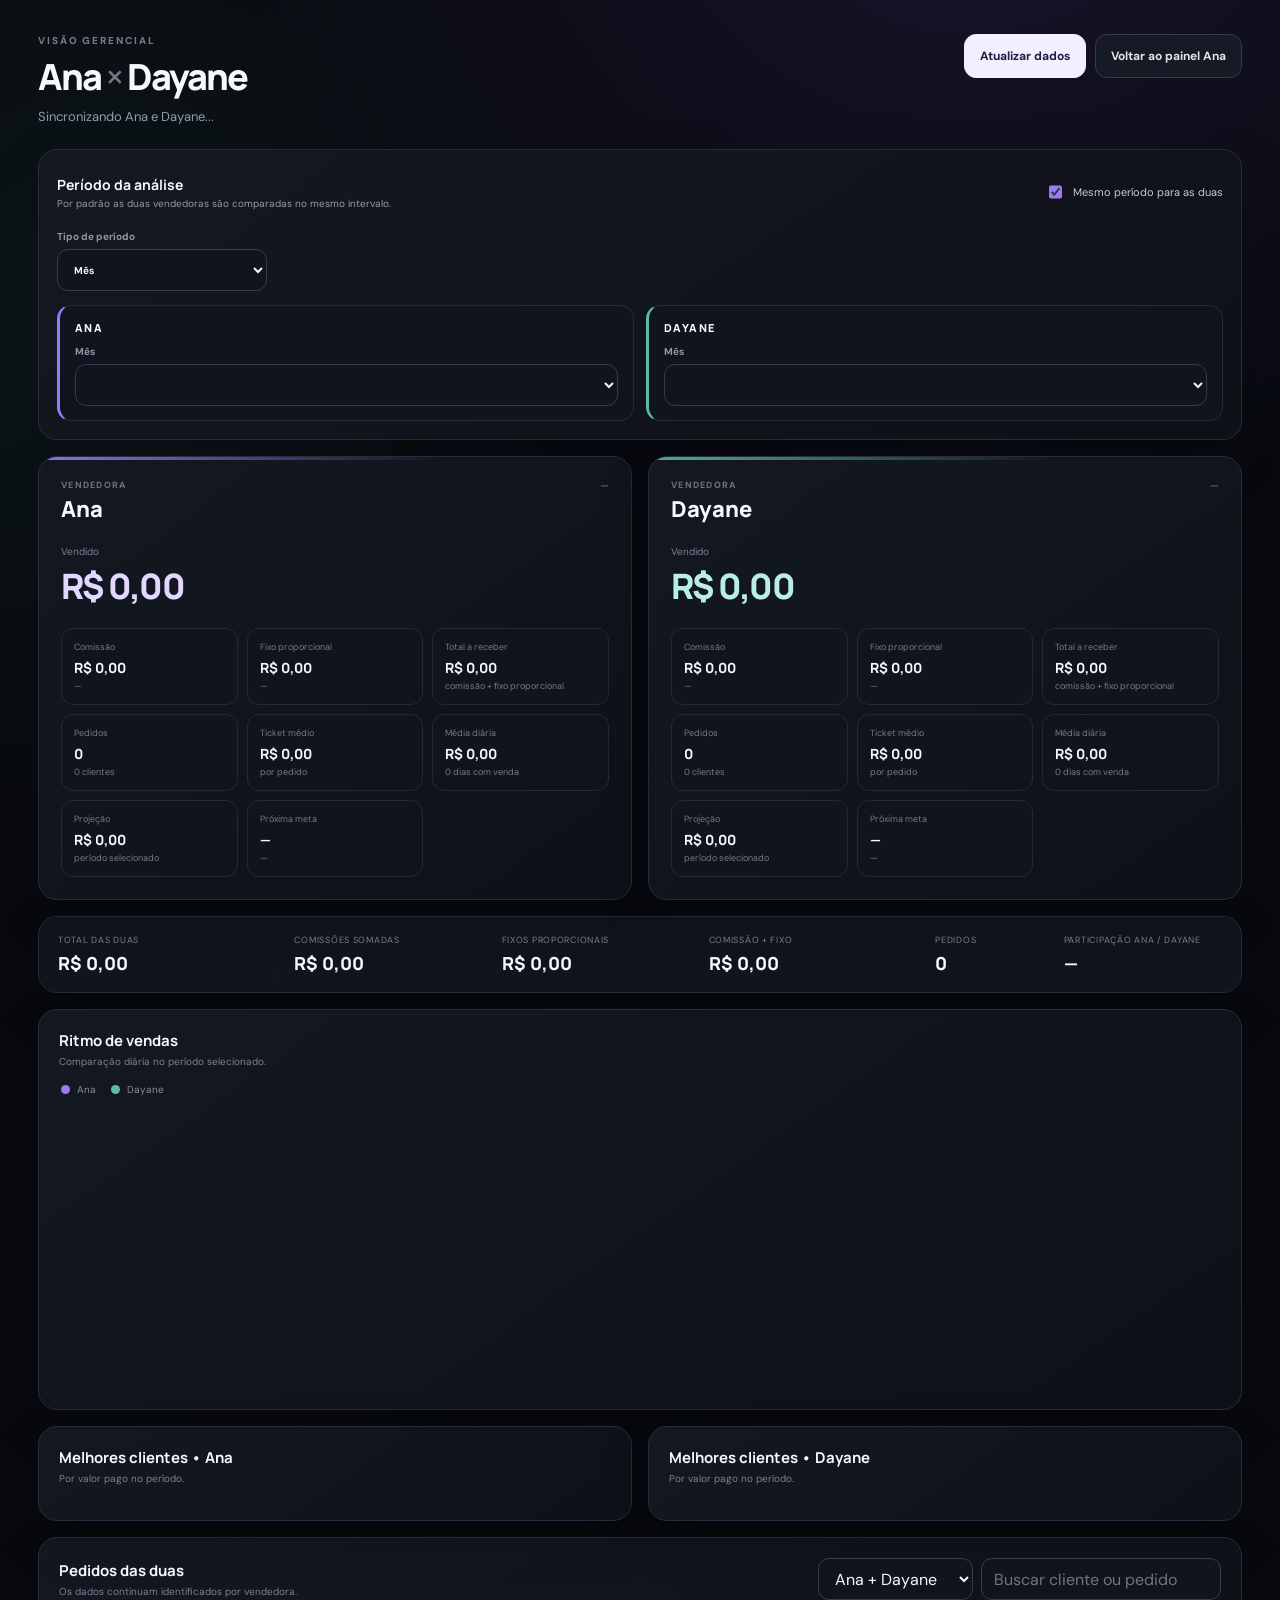
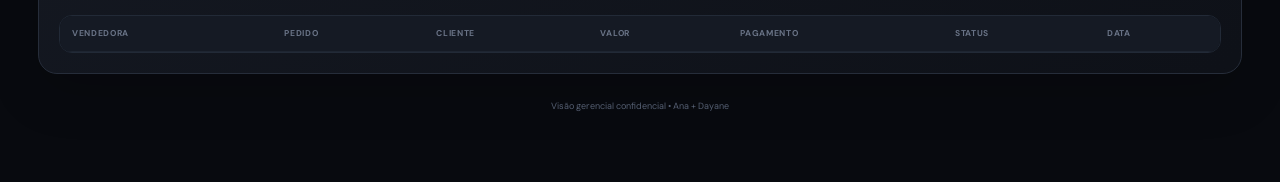
==== commit c02f7956: "chore: força atualização do painel gerencial" ====
--- a/duploacesso2026/index.html
+++ b/duploacesso2026/index.html
@@ -129,6 +129,6 @@
 
   <footer>Visão gerencial confidencial • Ana + Dayane</footer>
 </main>
-<script src="./app.js?v=20260930-1"></script>
+<script src="./app.js?v=20260930-6"></script>
 </body>
 </html>
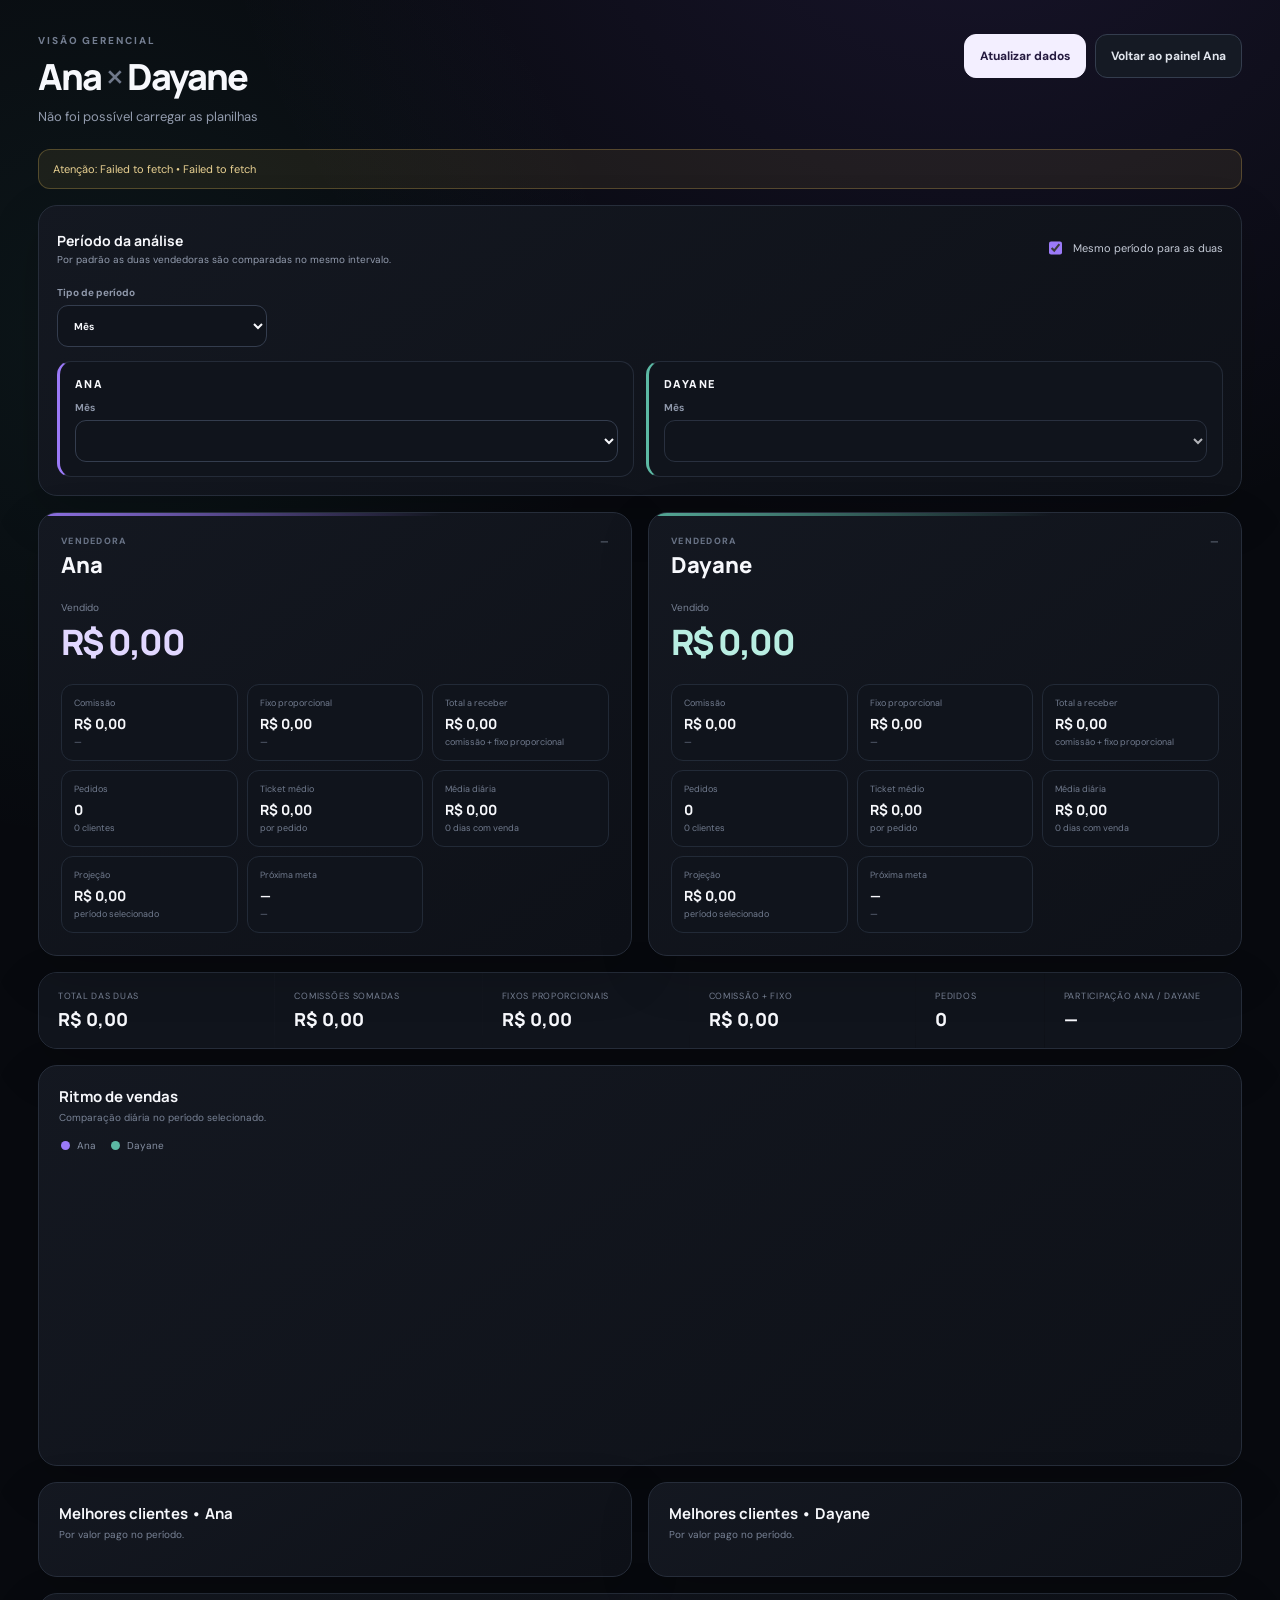
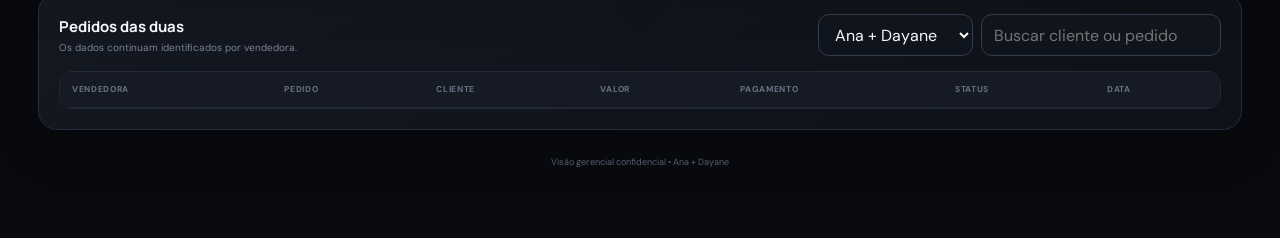
==== commit 1aa0adc6: "chore: força atualização do painel duplo" ====
--- a/duploacesso2026/index.html
+++ b/duploacesso2026/index.html
@@ -129,6 +129,6 @@
 
   <footer>Visão gerencial confidencial • Ana + Dayane</footer>
 </main>
-<script src="./app.js?v=20260930-6"></script>
+<script src="./app.js?v=20260930-7"></script>
 </body>
 </html>
